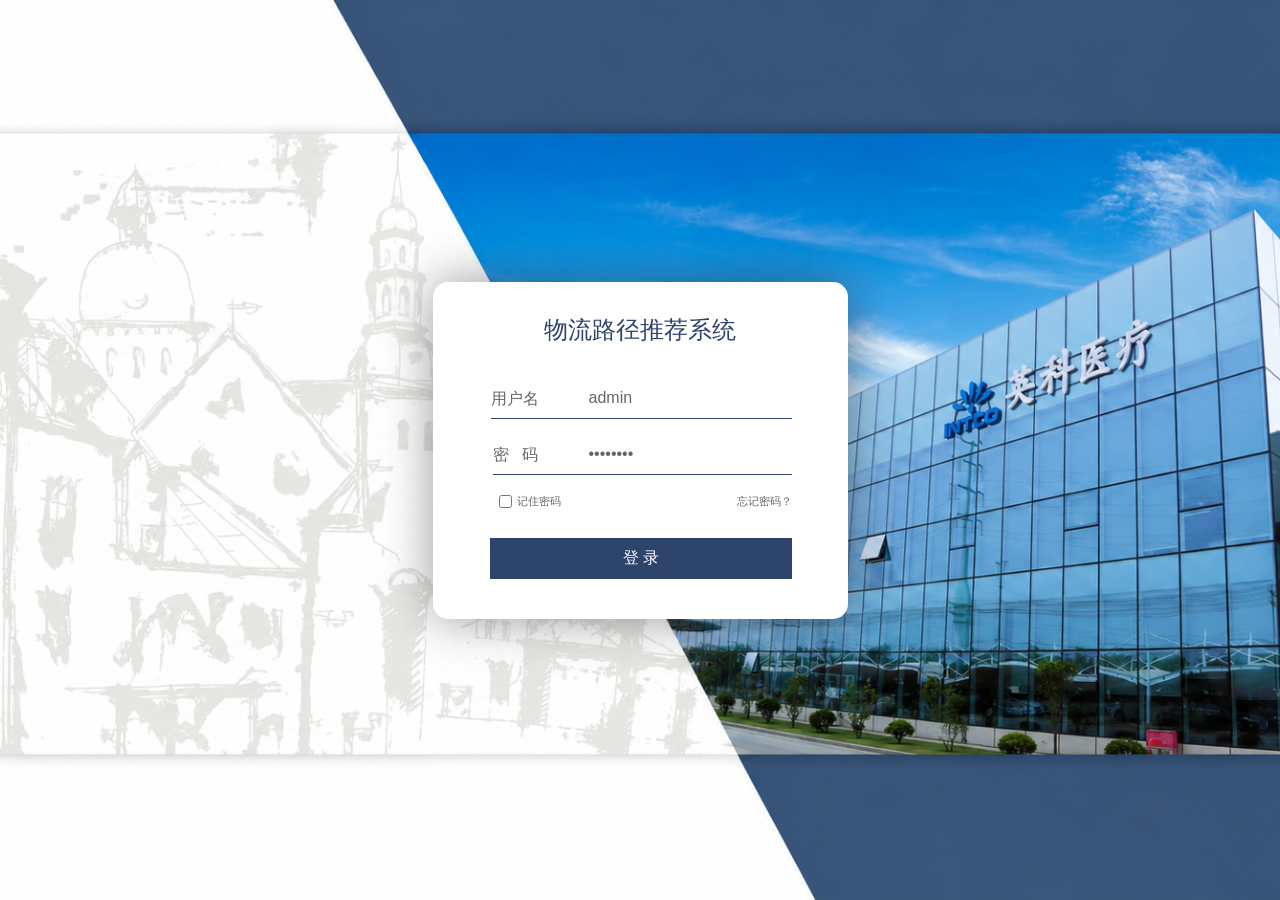
==== front/index.html @ 80076af6 "feat: 完善物流推荐算法并接入MySQL持久化" ====
<!DOCTYPE html>
<html>
<head>
    <meta charset="utf-8" />
    <title>登录 — 物流路径推荐系统</title>
    <link rel="stylesheet" type="text/css" href="assets/css/index.css" />
    <style>
        /* index.css 已作用域化到 #login-overlay，登录页直接使用 */
    </style>
</head>
<body>
    <div id="login-overlay">
        <div class="bg">
            <div class="wel">物流路径推荐系统</div>
            <div class="user">
                <div id="yonghu">用户名</div>
                <input type="text" id="login-username" value="admin" />
            </div>
            <div class="password">
                <div id="yonghu">密&nbsp;&nbsp;&nbsp;码</div>
                <input type="password" id="login-password" value="admin123" />
            </div>
            <div class="rem">
                <input type="checkbox" id="login-remember" />
                <div id="reb">记住密码</div>
            </div>
            <div class="fg">
                <a href="#">忘记密码？</a>
            </div>
            <button class="btn" id="login-btn">登 录</button>
        </div>
    </div>

    <script>
    (function() {
        var btn = document.getElementById('login-btn');
        var userInput = document.getElementById('login-username');
        var passInput = document.getElementById('login-password');

        btn.addEventListener('click', function() {
            var username = userInput.value.trim();
            var password = passInput.value.trim();

            if (!username || !password) {
                alert('请输入用户名和密码');
                return;
            }

            if (username === 'admin' && password === 'admin123') {
                window.location.href = '/app';
            } else {
                alert('用户名或密码错误');
            }
        });

        passInput.addEventListener('keydown', function(e) {
            if (e.key === 'Enter') {
                btn.click();
            }
        });
    })();
    </script>
</body>
</html>
---- front/assets/css/index.css ----
/* 登录页样式 — 全部作用域限定在 #login-overlay 内，不影响主应用 */
#login-overlay {
    position: fixed;
    inset: 0;
    z-index: 9999;
    background: url(../img/4.jpg) no-repeat center center;
    background-size: cover;
    font-family: "微软雅黑", "Microsoft YaHei", sans-serif;
}

#login-overlay *,
#login-overlay *::before,
#login-overlay *::after {
    box-sizing: border-box;
    margin: 0;
    padding: 0;
    border: 0;
    font-size: 16px;
    color: #666;
    font-family: inherit;
}

#login-overlay .bg {
    width: 415px;
    height: 337px;
    background: #fff;
    position: absolute;
    left: 0;
    top: 0;
    right: 0;
    bottom: 0;
    margin: auto;
    z-index: 1;
    box-shadow: 0 0 50px rgba(0, 0, 0, 0.4);
    border-radius: 15px;
}

#login-overlay .password {
    position: absolute;
    top: 9.5rem;
    right: 3.5rem;
    display: flex;
}

#login-overlay .btn {
    position: absolute;
    top: 16rem;
    right: 3.5rem;
    border: none;
    color: #fff;
    width: 18.825rem;
    height: 2.5625rem;
    text-align: center;
    background-color: #2D456B;
    text-indent: 0;
    cursor: pointer;
    font-size: 16px;
}

#login-overlay .img {
    width: 100%;
    position: absolute;
    left: 0;
    right: 0;
    margin: 0 auto;
    z-index: -1;
}

#login-overlay .wel {
    width: 415px;
    height: 35px;
    color: #2d456b;
    font-size: 1.5rem;
    position: absolute;
    top: 2rem;
    text-align: center;
}

#login-overlay input[type="text"],
#login-overlay input[type="password"] {
    border-bottom: 1px solid #2D456B;
    height: 2.5625rem;
    width: 15.8125rem;
    text-indent: 3.125rem;
    outline: none;
    background: transparent;
}

#login-overlay .user {
    position: absolute;
    top: 6rem;
    right: 3.5rem;
    display: flex;
}

#login-overlay .rem {
    position: absolute;
    top: 13.25rem;
    right: auto;
    left: 66px;
    border: none;
    color: #323333;
    display: flex;
    align-items: center;
    gap: 0.35rem;
    height: 1rem;
}

#login-overlay .rem input[type="checkbox"] {
    width: 0.8125rem;
    height: 0.8125rem;
    margin: 0;
    border: 1px solid #2D456B;
}

#login-overlay .fg {
    position: absolute;
    top: 13.25rem;
    right: 3.5rem;
    border: none;
    color: #323333;
    display: flex;
    align-items: center;
    height: 1rem;
}

#login-overlay .fg a {
    font-size: 11px;
    color: #666;
    text-decoration: none;
    line-height: 1;
    display: block;
}

#login-overlay #yonghu {
    border-bottom: 1px solid #2D456B;
    height: 41px;
    line-height: 41px;
}

#login-overlay #reb {
    margin: 0;
    font-size: 11px;
}

/* ===== 响应式 ===== */
@media (min-width: 800px) and (max-width: 1200px) {
    #login-overlay .bg {
        width: 355px;
        height: 300px;
    }
    #login-overlay .wel {
        width: 355px;
    }
    #login-overlay .user {
        top: 5rem;
        right: 3.5rem;
    }
    #login-overlay .password {
        top: 8rem;
        right: 3.5rem;
    }
    #login-overlay input[type="text"],
    #login-overlay input[type="password"] {
        width: 12rem;
    }
    #login-overlay .rem {
        top: 11.75rem;
        right: auto;
        left: 66px;
    }
    #login-overlay .fg {
        top: 11.75rem;
        right: 3.5rem;
    }
    #login-overlay .btn {
        top: 14rem;
        width: 15rem;
    }
}
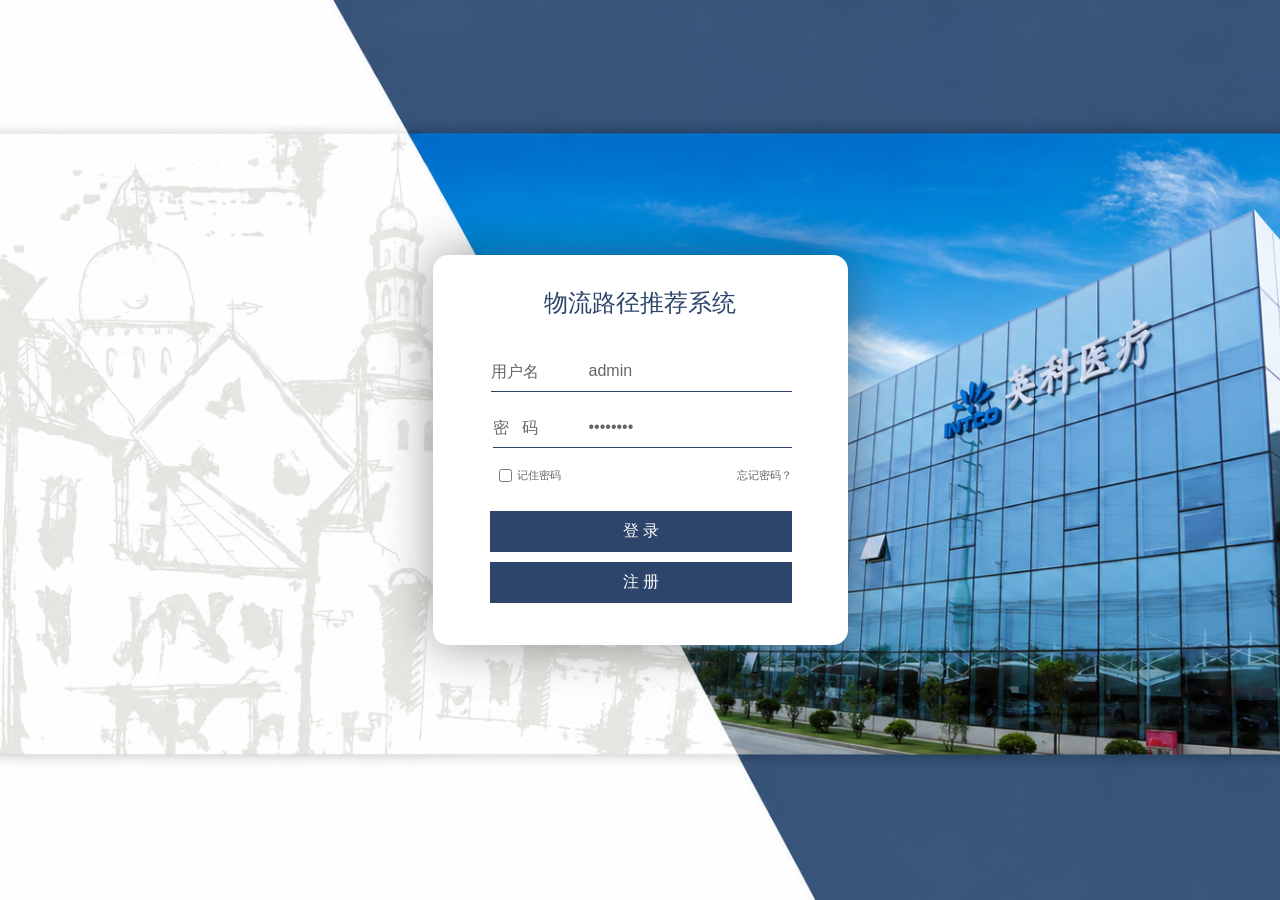
==== commit c92f34bb: "feat: 完善物流推荐流程、前端交互与数据库结构" ====
--- a/front/index.html
+++ b/front/index.html
@@ -28,16 +28,22 @@
                 <a href="#">忘记密码？</a>
             </div>
             <button class="btn" id="login-btn">登 录</button>
+            <button class="btn login-register-btn" id="register-btn">注 册</button>
         </div>
     </div>
 
     <script>
     (function() {
         var btn = document.getElementById('login-btn');
+        var regBtn = document.getElementById('register-btn');
         var userInput = document.getElementById('login-username');
         var passInput = document.getElementById('login-password');
 
-        btn.addEventListener('click', function() {
+        regBtn.addEventListener('click', function() {
+            window.location.href = 'register.html';
+        });
+
+        btn.addEventListener('click', async function() {
             var username = userInput.value.trim();
             var password = passInput.value.trim();
 
@@ -46,7 +52,31 @@
                 return;
             }
 
-            if (username === 'admin' && password === 'admin123') {
+            try {
+                var resp = await fetch('/api/login', {
+                    method: 'POST',
+                    headers: { 'Content-Type': 'application/json' },
+                    body: JSON.stringify({ username: username, password: password })
+                });
+                var data = await resp.json();
+                if (data.success) {
+                    window.location.href = '/app';
+                    return;
+                }
+                alert(data.error || '用户名或密码错误');
+                return;
+            } catch (e) {
+                // 后端不可用时保留本地兜底
+            }
+
+            var users = {};
+            try {
+                users = JSON.parse(localStorage.getItem('logistics_users') || '{}');
+            } catch (e) {
+                users = {};
+            }
+
+            if ((username === 'admin' && password === 'admin123') || (users[username] && users[username] === password)) {
                 window.location.href = '/app';
             } else {
                 alert('用户名或密码错误');
--- a/front/assets/css/index.css
+++ b/front/assets/css/index.css
@@ -22,7 +22,7 @@
 
 #login-overlay .bg {
     width: 415px;
-    height: 337px;
+    height: 390px;
     background: #fff;
     position: absolute;
     left: 0;
@@ -57,6 +57,32 @@
     font-size: 16px;
 }
 
+#login-overlay .btn.login-register-btn {
+    top: 19.2rem;
+}
+
+#login-overlay.register-mode .bg {
+    height: 440px;
+}
+
+#login-overlay.register-mode .confirm {
+    position: absolute;
+    top: 13rem;
+    right: 3.5rem;
+    display: flex;
+}
+
+#login-overlay.register-mode .btn.register-submit-btn {
+    top: 16.5rem;
+}
+
+#login-overlay.register-mode .btn.back-login-btn {
+    top: 19.5rem;
+    background: #fff;
+    color: #2D456B;
+    border: 1px solid #2D456B;
+}
+
 #login-overlay .img {
     width: 100%;
     position: absolute;
@@ -177,4 +203,20 @@
         top: 14rem;
         width: 15rem;
     }
-}
+    #login-overlay .btn.login-register-btn {
+        top: 17rem;
+    }
+    #login-overlay.register-mode .bg {
+        height: 395px;
+    }
+    #login-overlay.register-mode .confirm {
+        top: 11.5rem;
+        right: 3.5rem;
+    }
+    #login-overlay.register-mode .btn.register-submit-btn {
+        top: 15rem;
+    }
+    #login-overlay.register-mode .btn.back-login-btn {
+        top: 17.5rem;
+    }
+}
